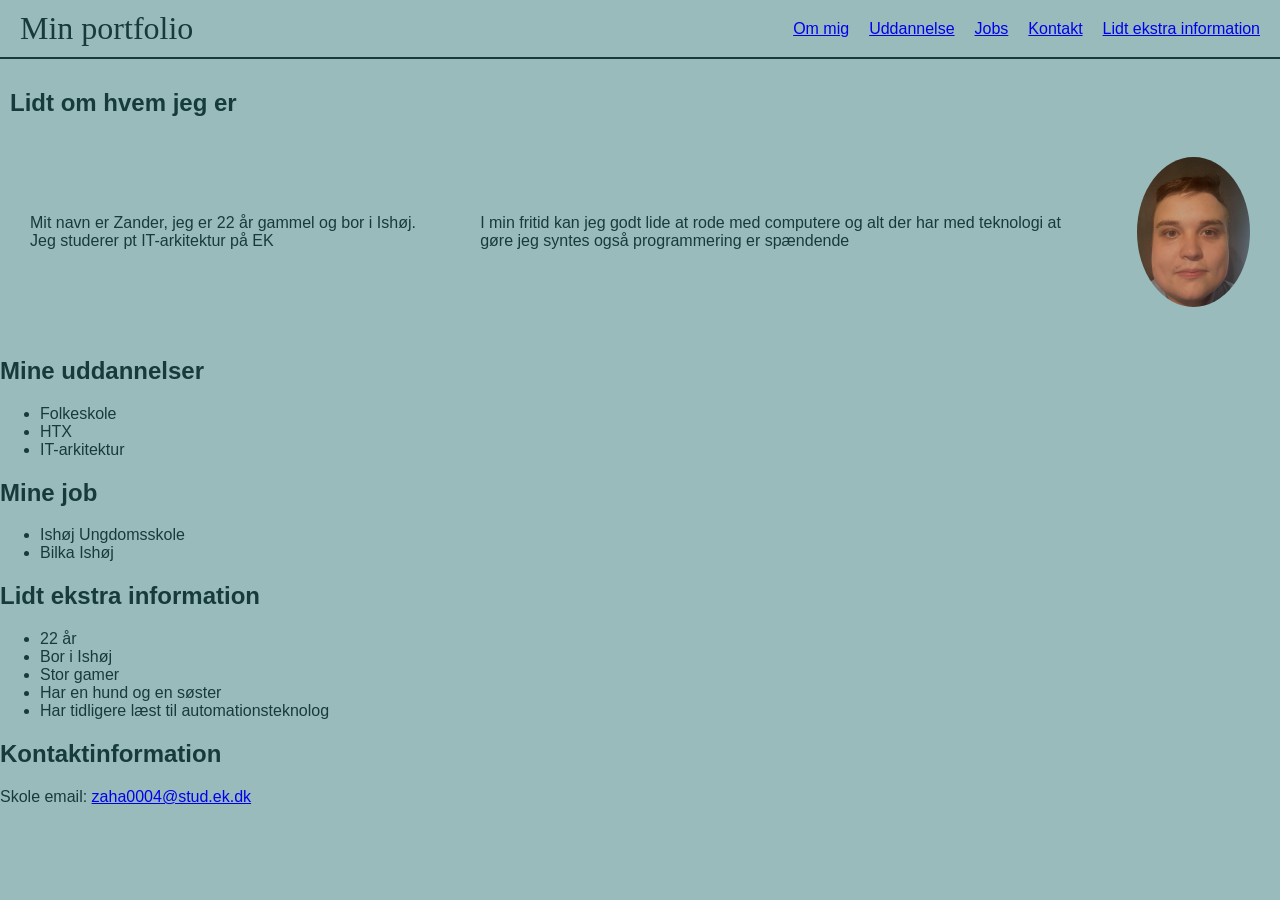
==== index.html @ 36fa9765 "fix" ====
<!DOCTYPE html>
<!--suppress ALL -->
<html lang="da">
<head>
    <meta charset="UTF-8">
    <meta name="viewport" content="width=device-width, initial-scale=1.0">
    <title>Portfolio</title>
    <link rel="stylesheet" href="portfolio design.css"/>
</head>

<body>

    <header>
        <h1>Min portfolio</h1>

        <nav>
            <ul>
                <li><a href="#om-mig">Om mig</a></li>
                <li><a href="#uddannelse">Uddannelse</a></li>
                <li><a href="#jobs">Jobs</a></li>
                <li><a href="#kontakt">Kontakt</a></li>
                <li><a href="#ekstra-info">Lidt ekstra information</a></li>

            </ul>
        </nav>
    </header>

<main>
    <section id="om-mig">
        <h2>Lidt om hvem jeg er</h2>


        <div class="om-mig-indhold">
        <p>
           Mit navn er Zander, jeg er 22 år gammel og bor i Ishøj.
            Jeg studerer pt IT-arkitektur på EK
        </p>

        <p>
            I min fritid kan jeg godt lide at rode med computere og alt der har med teknologi at gøre
            jeg syntes også programmering er spændende
        </p>

        <img src="billeder/zander.png" alt="Portræt af mig selv">
        </div>
    </section>

    <section id="uddannelse">
        <h2>Mine uddannelser</h2>

        <ul>
            <li>Folkeskole</li>
            <li>HTX</li>
            <li>IT-arkitektur</li>
        </ul>
    </section>


    <section id="jobs">
        <h2>Mine job</h2>

        <ul>
            <li>Ishøj Ungdomsskole</li>
            <li>Bilka Ishøj</li>
        </ul>
    </section>


    <section id="ekstra-info">
        <h2>Lidt ekstra information</h2>

        <ul>
            <li>22 år</li>
            <li>Bor i Ishøj</li>
            <li>Stor gamer</li>
            <li>Har en hund og en søster</li>
            <li>Har tidligere læst til automationsteknolog</li>
        </ul>


    </section>

</main>
<footer id="kontakt">
    <h2>Kontaktinformation</h2>

    <p>Skole email: <a href="mailto:zaha0004@stud.ek.dk">zaha0004@stud.ek.dk</a> </p>
</footer>
</body>
</html>
---- portfolio design.css ----
body {
    margin: 0;
    background-color:  #9abbbb;
    color: #173b3d;
    font-family: Arial, sans-serif;
}
header {
    display: flex;
    justify-content: space-between;
    align-items: center;
    padding: 10px 20px;
    border-bottom: 2px solid #173b3d;
    }
    nav ul {
        display: flex;
        list-style: none;
        gap: 20px;
        margin: 0;
        padding: 0;
    }
header h1 {
    font-family: Georgia, serif;
    font-size: 32px;
    font-weight: normal;
    margin: 0;
}

img {
    width: 150px;
    height: 150px;
}

#om-mig img{
    border-radius: 50%;
    object-fit: cover;
}

.om-mig-indhold {
    display: flex;
    flex-direction: column;
    align-items: center;
    gap: 20px;
    padding: 20px;
}

#om-mig {
    padding: 10px;
}

@media screen and (max-width: 767px) {
    header {
        flex-direction: column;
        align-items: flex-start;
        gap: 10px;
    }

    header h1 {
        font-size: 28px;
    }

    nav ul {
        flex-wrap: wrap;
        gap: 10px;
    }

    .om-mig-indhold {
        padding: 20px 10px;
    }
}
   @media screen and (min-width: 768px) {
    .om-mig-indhold {
        flex-direction: row;
        justify-content: center;
        gap: 40px;
    }
}
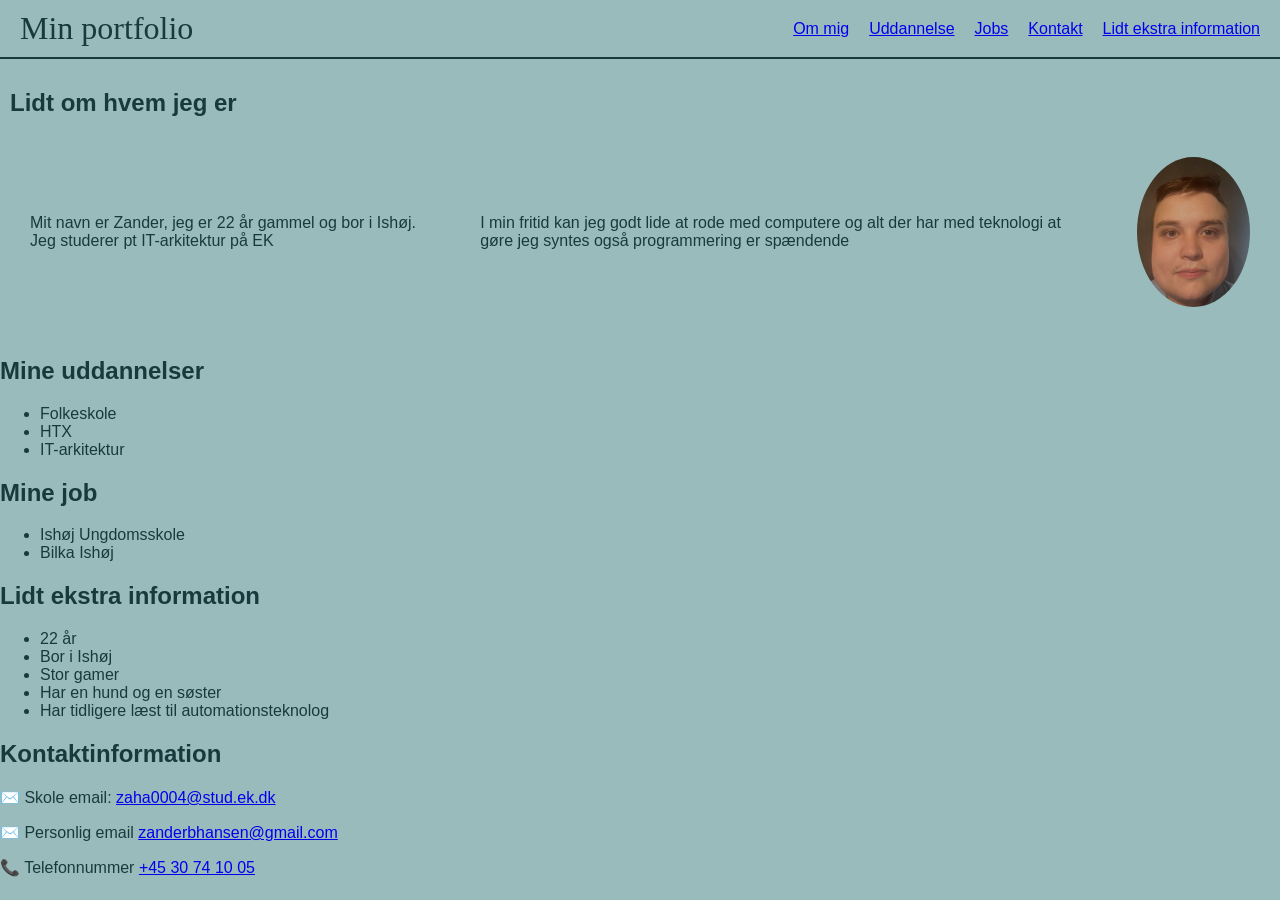
==== commit 09b2e0bc: "kontaktinformation" ====
--- a/index.html
+++ b/index.html
@@ -84,7 +84,20 @@
 <footer id="kontakt">
     <h2>Kontaktinformation</h2>
 
-    <p>Skole email: <a href="mailto:zaha0004@stud.ek.dk">zaha0004@stud.ek.dk</a> </p>
+    <p>
+        ✉️ Skole email:
+        <a href="mailto:zaha0004@stud.ek.dk">zaha0004@stud.ek.dk</a>
+    </p>
+
+    <p>
+        ✉️ Personlig email
+        <a href="mailto:zanderbhansen@gmail.com">zanderbhansen@gmail.com</a>
+    </p>
+
+    <p>
+        📞 Telefonnummer
+        <a href="tel:+4530741005">+45 30 74 10 05</a>
+    </p>
 </footer>
 </body>
 </html>
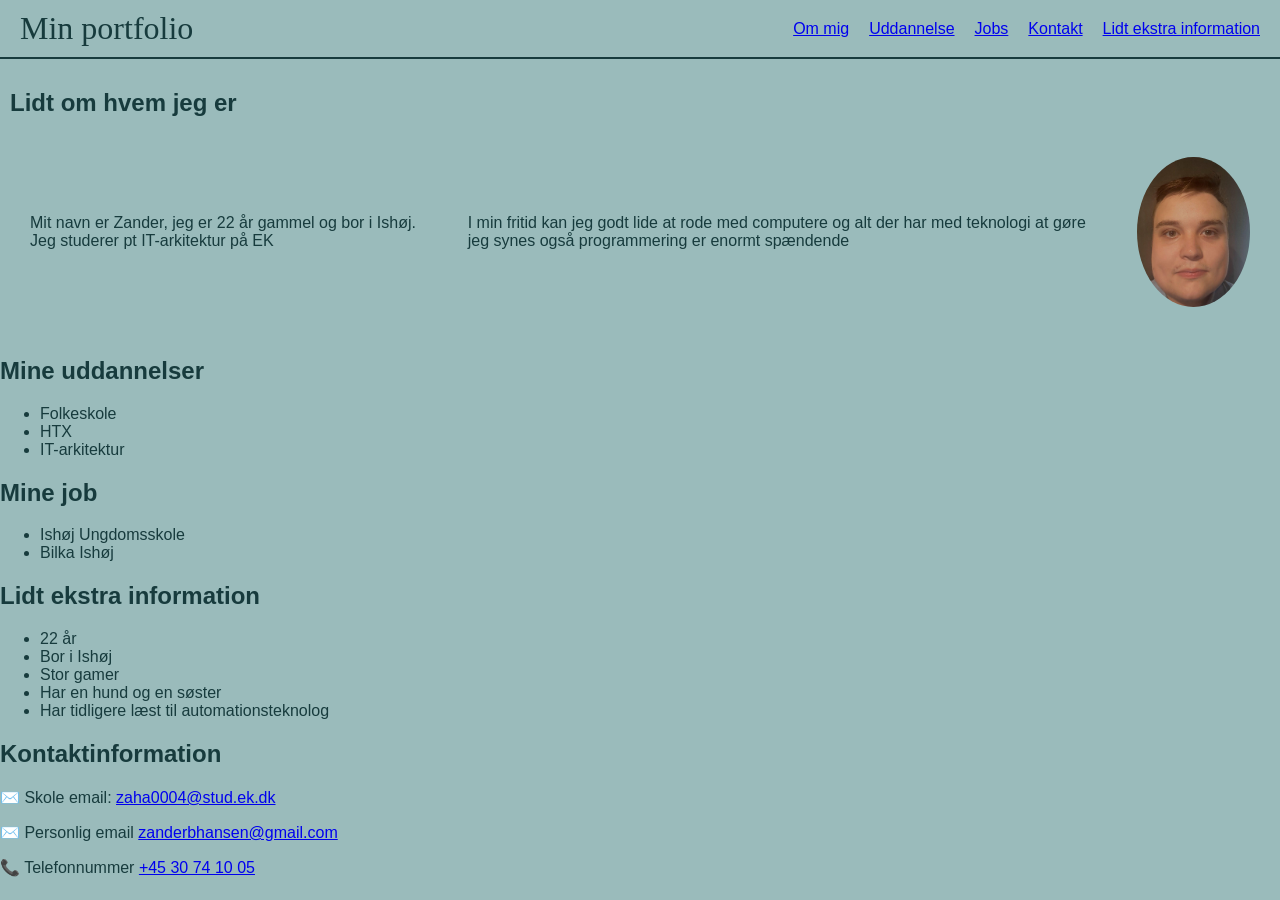
==== commit c9ca7b95: "stavefejl" ====
--- a/index.html
+++ b/index.html
@@ -38,7 +38,7 @@
 
         <p>
             I min fritid kan jeg godt lide at rode med computere og alt der har med teknologi at gøre
-            jeg syntes også programmering er spændende
+            jeg synes også programmering er enormt spændende
         </p>
 
         <img src="billeder/zander.png" alt="Portræt af mig selv">
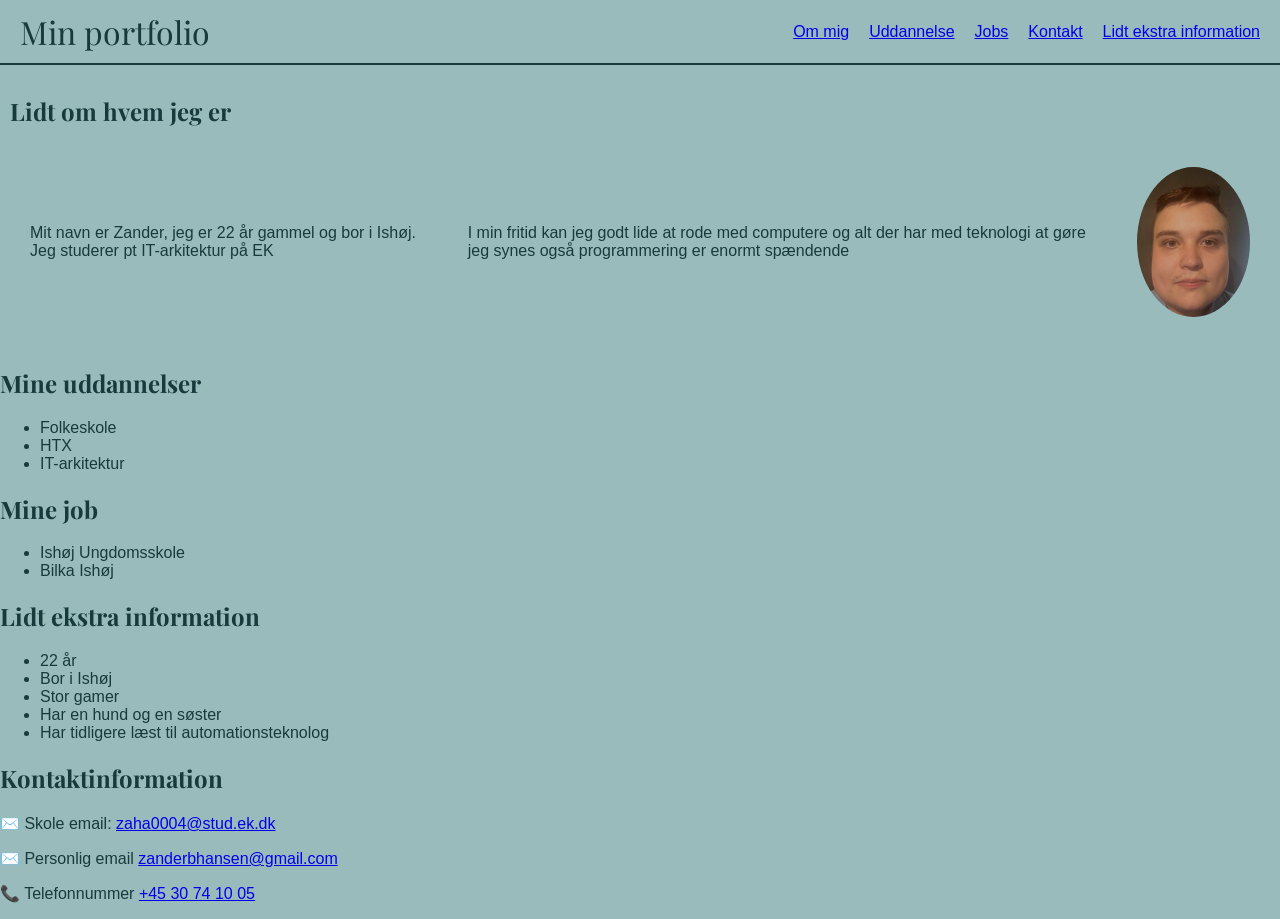
==== commit eff90f06: "Typografi" ====
--- a/index.html
+++ b/index.html
@@ -5,6 +5,11 @@
     <meta charset="UTF-8">
     <meta name="viewport" content="width=device-width, initial-scale=1.0">
     <title>Portfolio</title>
+
+    <link rel="preconnect" href="https://fonts.googleapis.com">
+    <link rel="preconnect" href="https://fonts.gstatic.com" crossorigin>
+    <link href="https://fonts.googleapis.com/css2?family=Playfair+Display:wght@400;500;600;700&display=swap" rel="stylesheet">
+
     <link rel="stylesheet" href="portfolio design.css"/>
 </head>
 
--- a/portfolio design.css
+++ b/portfolio design.css
@@ -19,10 +19,14 @@
         padding: 0;
     }
 header h1 {
-    font-family: Georgia, serif;
+    font-family: Playfair Display, serif;
     font-size: 32px;
     font-weight: normal;
     margin: 0;
+}
+
+h2 {
+    font-family: Playfair Display, serif;
 }
 
 img {
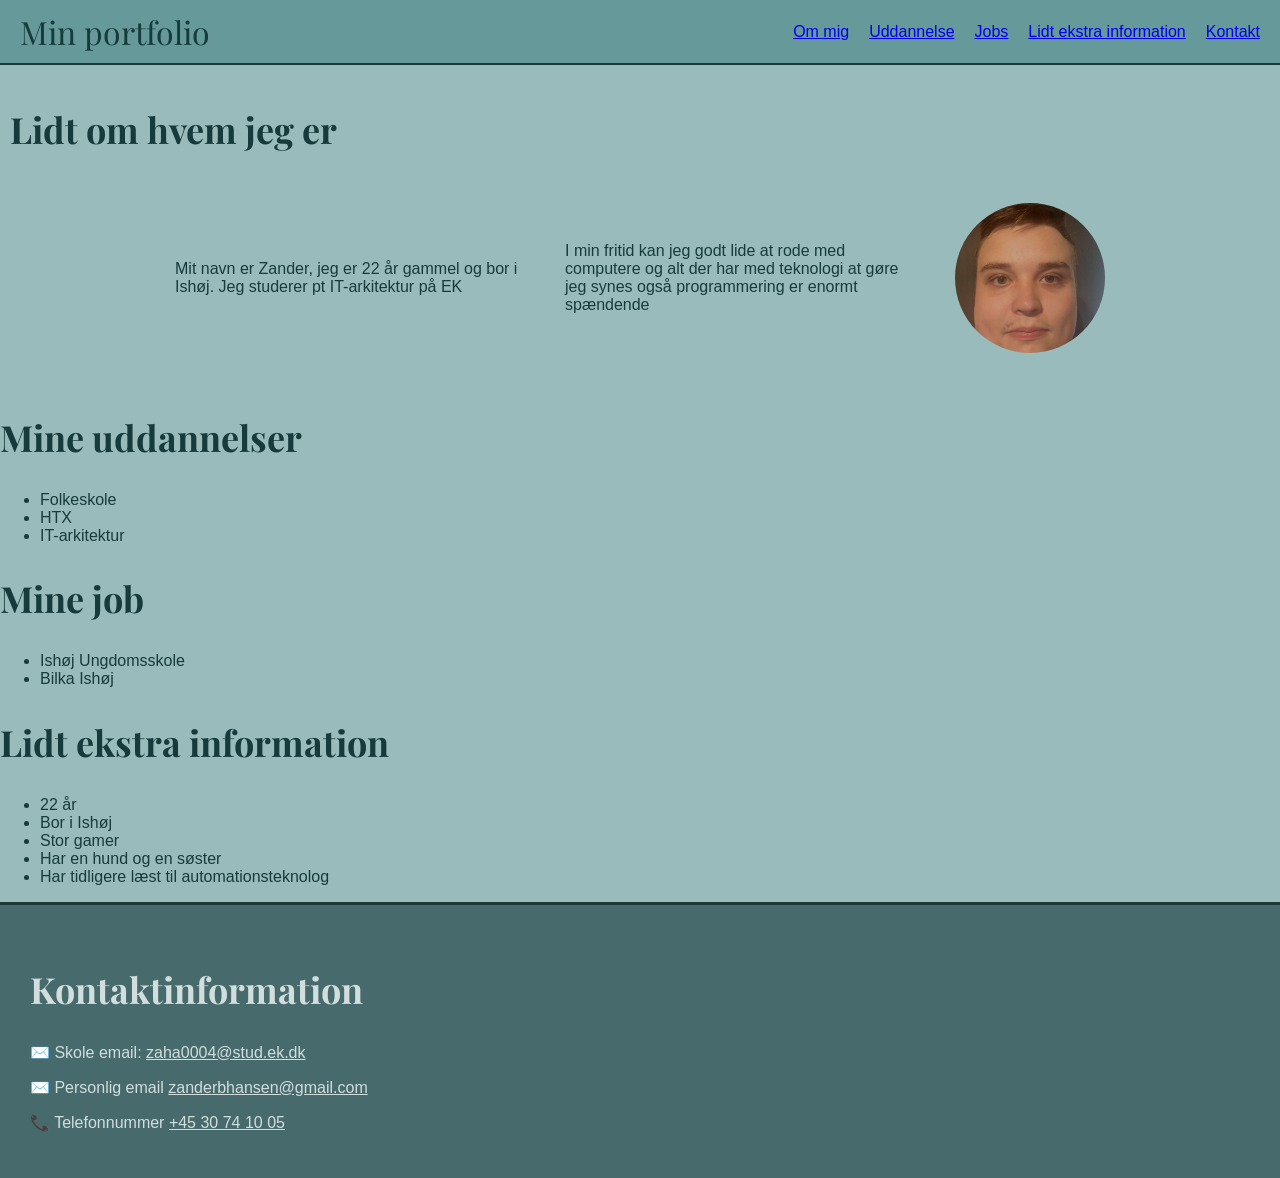
==== commit 52139b64: "opstilling" ====
--- a/index.html
+++ b/index.html
@@ -23,8 +23,8 @@
                 <li><a href="#om-mig">Om mig</a></li>
                 <li><a href="#uddannelse">Uddannelse</a></li>
                 <li><a href="#jobs">Jobs</a></li>
+                <li><a href="#ekstra-info">Lidt ekstra information</a></li>
                 <li><a href="#kontakt">Kontakt</a></li>
-                <li><a href="#ekstra-info">Lidt ekstra information</a></li>
 
             </ul>
         </nav>
--- a/portfolio design.css
+++ b/portfolio design.css
@@ -9,6 +9,7 @@
     justify-content: space-between;
     align-items: center;
     padding: 10px 20px;
+    background-color: #65999A;
     border-bottom: 2px solid #173b3d;
     }
     nav ul {
@@ -19,14 +20,15 @@
         padding: 0;
     }
 header h1 {
-    font-family: Playfair Display, serif;
+    font-family: "Playfair Display", serif;
     font-size: 32px;
     font-weight: normal;
     margin: 0;
 }
 
 h2 {
-    font-family: Playfair Display, serif;
+    font-family: "Playfair Display", serif;
+    font-size: 36px;
 }
 
 img {
@@ -45,6 +47,12 @@
     align-items: center;
     gap: 20px;
     padding: 20px;
+    max-width: 1000px;
+    margin: 0 auto;
+}
+
+.om-mig-indhold p {
+    max-width: 350px;
 }
 
 #om-mig {
@@ -77,4 +85,15 @@
         justify-content: center;
         gap: 40px;
     }
+}
+
+footer {
+    background-color: #476B6C;
+    color: #D2DDDD;
+    padding: 30px;
+    border-top: 3px solid #1C3839;
+}
+
+footer a {
+    color: #D2DDDD;
 }
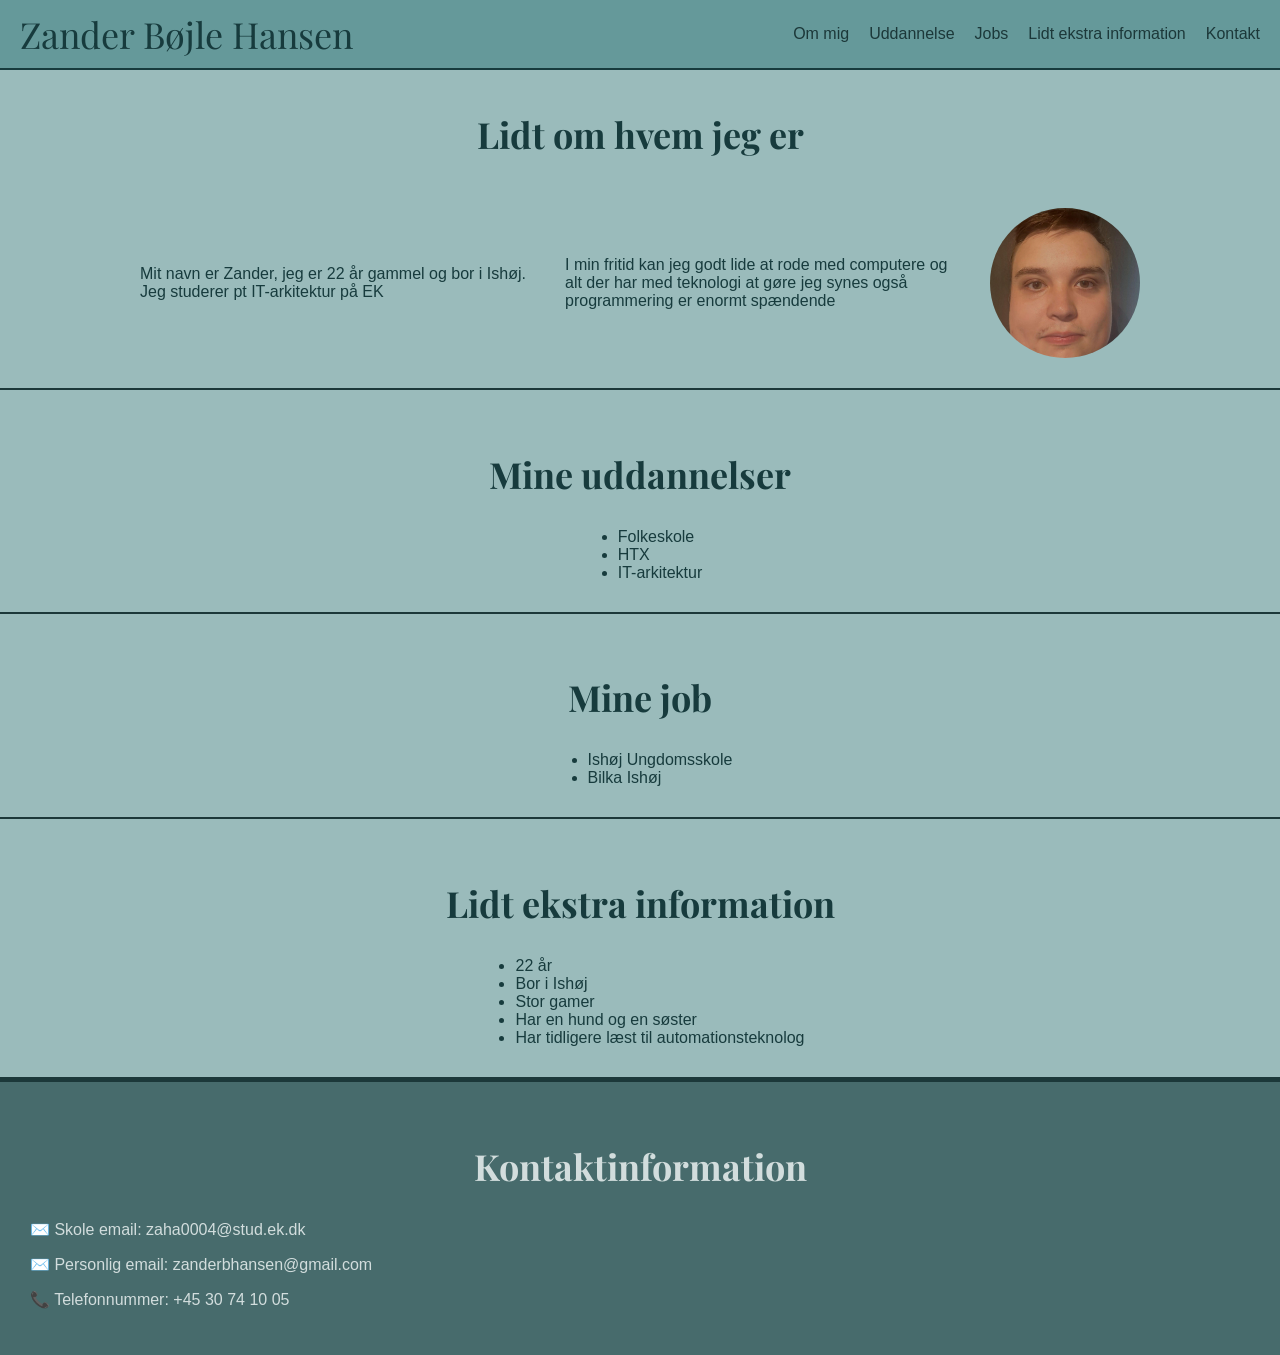
==== commit 3099c535: "design" ====
--- a/index.html
+++ b/index.html
@@ -16,7 +16,7 @@
 <body>
 
     <header>
-        <h1>Min portfolio</h1>
+        <h1>Zander Bøjle Hansen</h1>
 
         <nav>
             <ul>
@@ -95,12 +95,12 @@
     </p>
 
     <p>
-        ✉️ Personlig email
+        ✉️ Personlig email:
         <a href="mailto:zanderbhansen@gmail.com">zanderbhansen@gmail.com</a>
     </p>
 
     <p>
-        📞 Telefonnummer
+        📞 Telefonnummer:
         <a href="tel:+4530741005">+45 30 74 10 05</a>
     </p>
 </footer>
--- a/portfolio design.css
+++ b/portfolio design.css
@@ -4,6 +4,12 @@
     color: #173b3d;
     font-family: Arial, sans-serif;
 }
+
+section {
+    padding: 30px 20px;
+    border-bottom: 2px solid #1C3839;
+}
+
 header {
     display: flex;
     justify-content: space-between;
@@ -19,9 +25,19 @@
         margin: 0;
         padding: 0;
     }
+
+nav a {
+    color: #1C3839;
+    text-decoration: none;
+}
+
+nav a:hover {
+    color: #007D80;
+}
+
 header h1 {
     font-family: "Playfair Display", serif;
-    font-size: 32px;
+    font-size: 36px;
     font-weight: normal;
     margin: 0;
 }
@@ -29,6 +45,12 @@
 h2 {
     font-family: "Playfair Display", serif;
     font-size: 36px;
+    text-align: center;
+}
+
+section ul {
+    width: fit-content;
+    margin: 0 auto;
 }
 
 img {
@@ -52,7 +74,7 @@
 }
 
 .om-mig-indhold p {
-    max-width: 350px;
+    max-width: 400px;
 }
 
 #om-mig {
@@ -83,7 +105,7 @@
     .om-mig-indhold {
         flex-direction: row;
         justify-content: center;
-        gap: 40px;
+        gap: 25px;
     }
 }
 
@@ -96,4 +118,8 @@
 
 footer a {
     color: #D2DDDD;
+    text-decoration: none;
+}
+footer a:hover {
+    color: #007D80;
 }
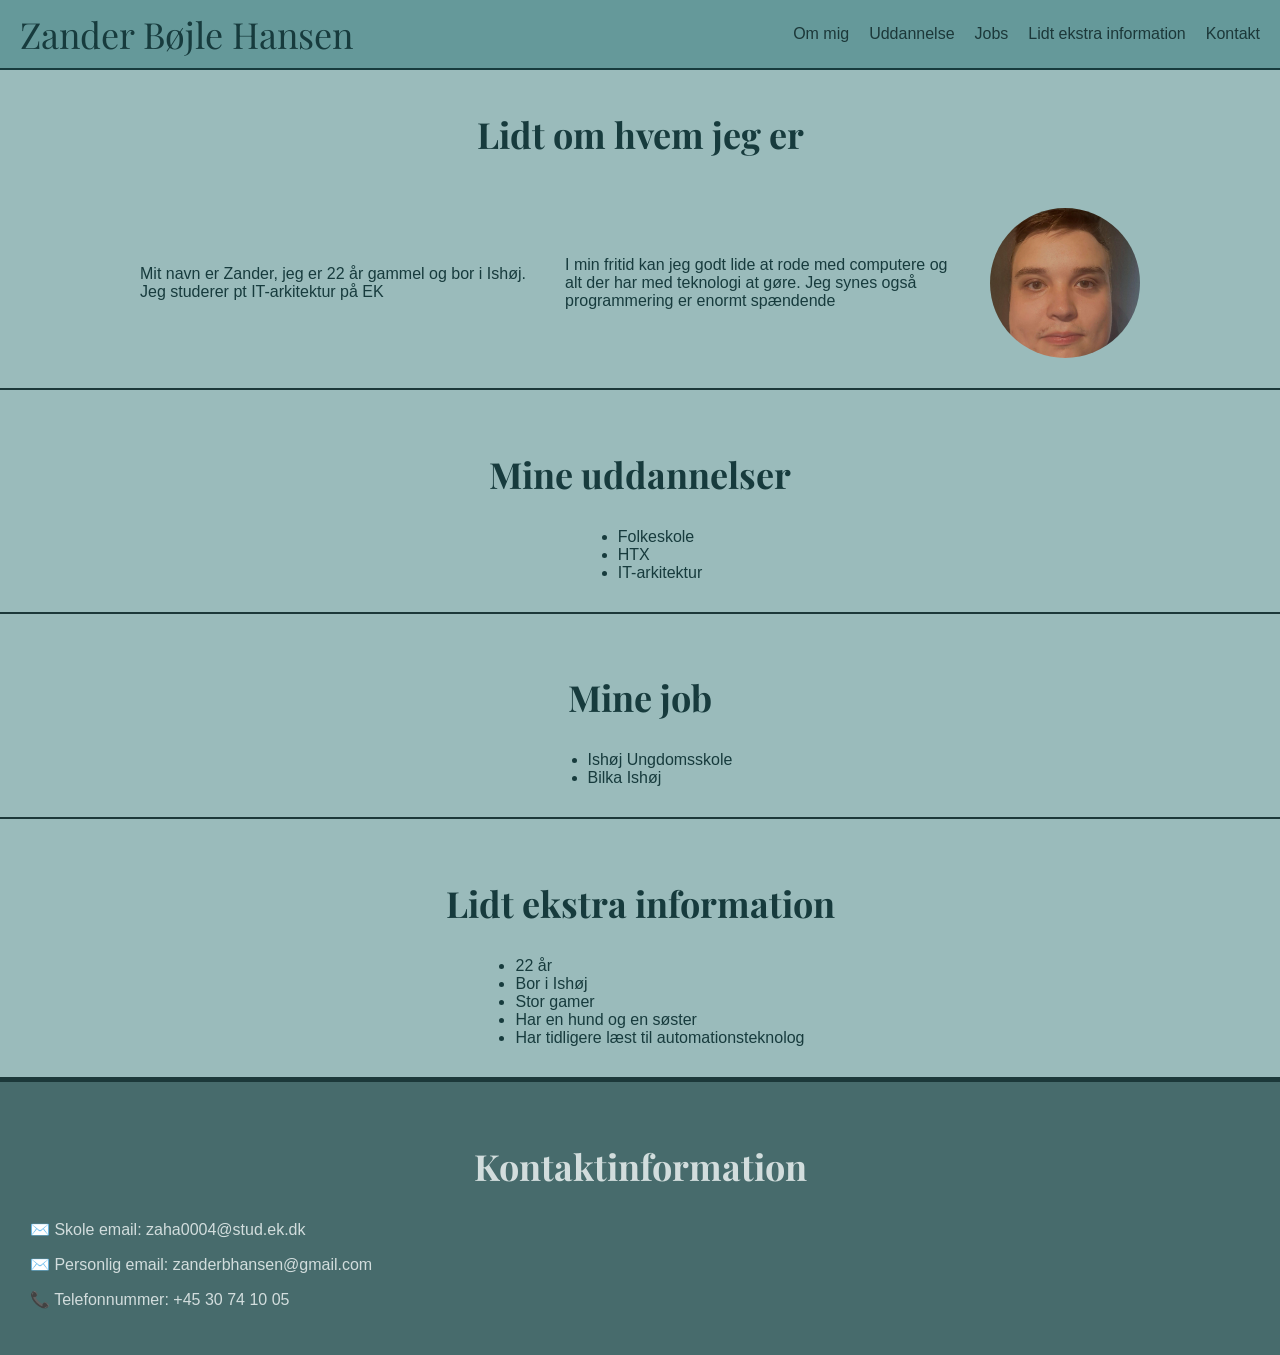
==== commit a80e9a1b: "stavefejl" ====
--- a/index.html
+++ b/index.html
@@ -42,8 +42,8 @@
         </p>
 
         <p>
-            I min fritid kan jeg godt lide at rode med computere og alt der har med teknologi at gøre
-            jeg synes også programmering er enormt spændende
+            I min fritid kan jeg godt lide at rode med computere og alt der har med teknologi at gøre.
+            Jeg synes også programmering er enormt spændende
         </p>
 
         <img src="billeder/zander.png" alt="Portræt af mig selv">
